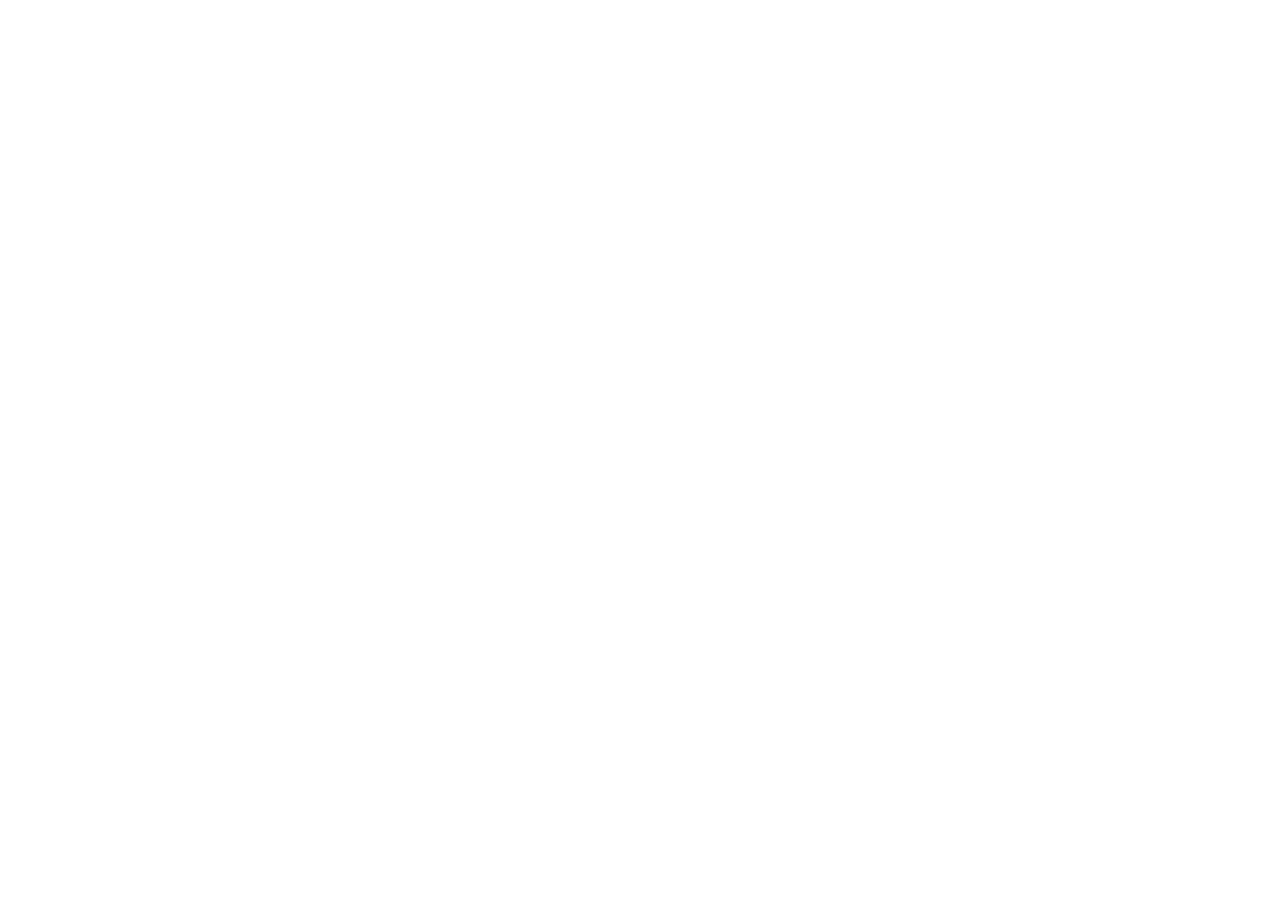
==== 1-Blog/index.html @ 777f2331 "Создание шаблона блога" ====
<!DOCTYPE html>
<html lang="en">

<head>
    <meta charset="UTF-8">
    <meta name="viewport" content="width=device-width, initial-scale=1.0">
    <title>Document</title>
</head>

<body>

</body>

</html>
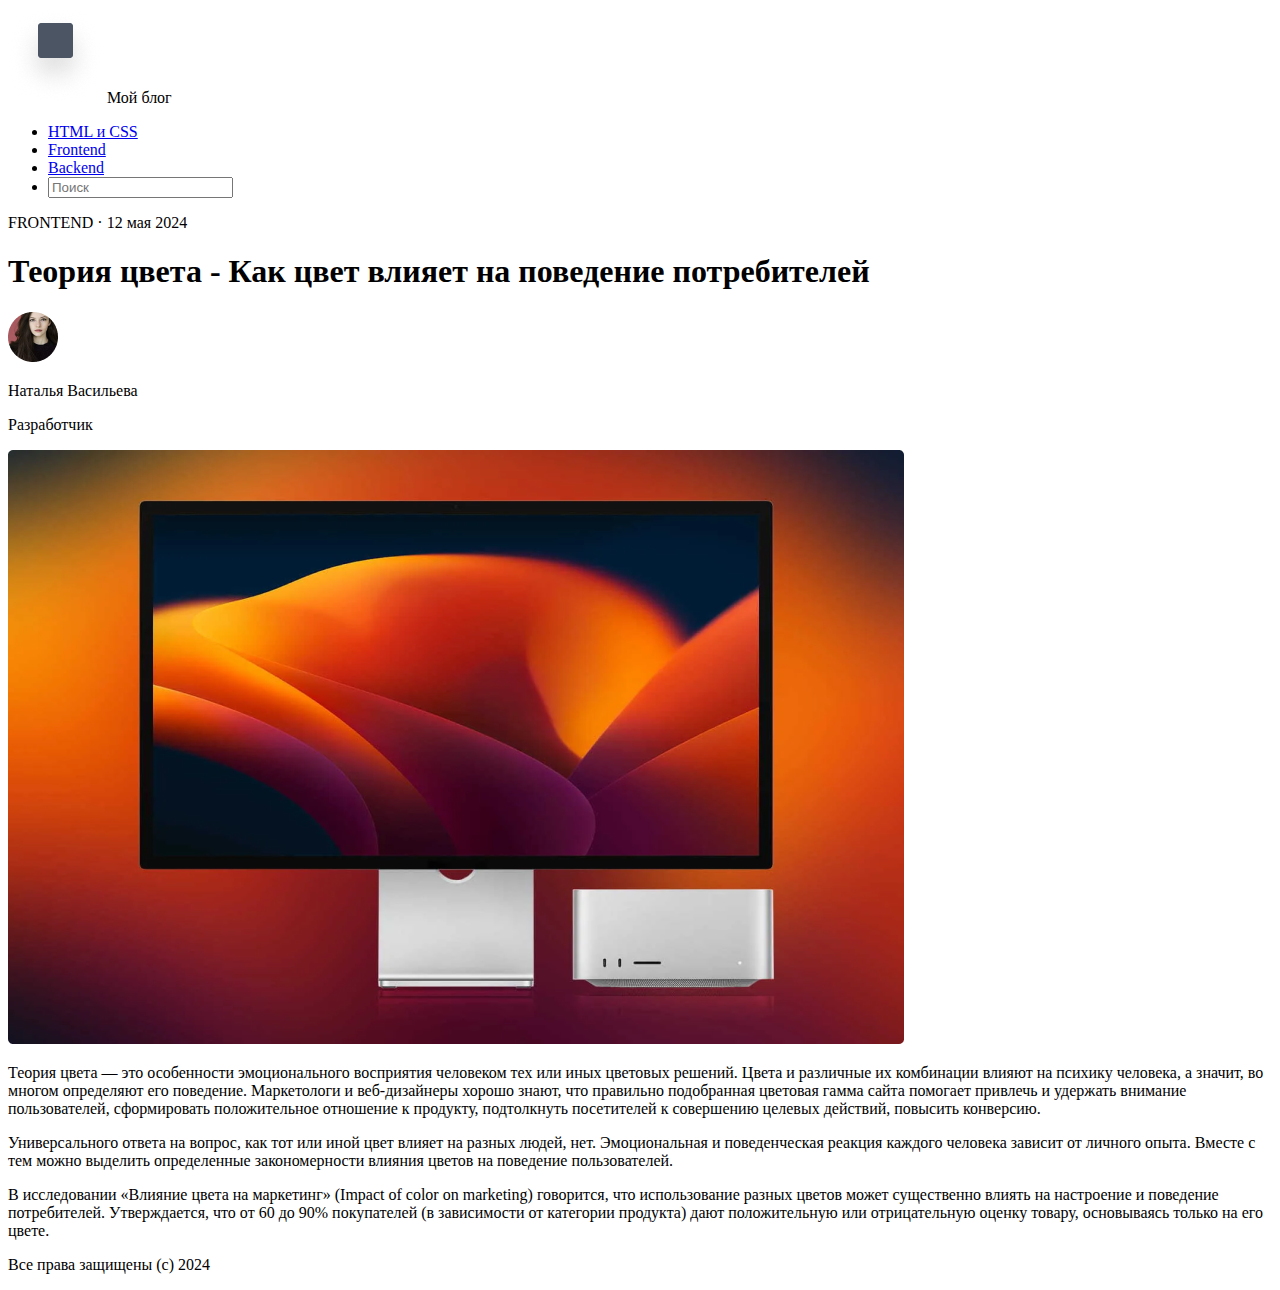
==== commit f80529f3: "Добавление семантики" ====
--- a/1-Blog/index.html
+++ b/1-Blog/index.html
@@ -1,14 +1,68 @@
 <!DOCTYPE html>
-<html lang="en">
+<html lang="ru">
 
 <head>
     <meta charset="UTF-8">
     <meta name="viewport" content="width=device-width, initial-scale=1.0">
-    <title>Document</title>
+    <meta name="keywords" content="HTML, CSS">
+    <meta name="author" content="Dmitriy Samsonov">
+    <meta name="description" content="Blog about color">
+    <title>Теория цвета</title>
 </head>
 
 <body>
-
+    <header>
+        <nav>
+            <div>
+                <article>
+                    <img src="./img/Rectangle 2.png" alt="Фон для логотипа блога">
+                    <span>Мой блог</span>
+                </article>
+                <ul>
+                    <li><a href="#">HTML и CSS</a></li>
+                    <li><a href="#">Frontend</a></li>
+                    <li><a href="#">Backend</a></li>
+                    <li><input type="text" placeholder="Поиск"></li>
+                </ul>
+            </div>
+        </nav>
+    </header>
+    <main>
+        <section>
+            <p>FRONTEND &CenterDot; <time>12 мая 2024</time></p>
+            <h1>Теория цвета - Как цвет влияет на поведение потребителей</h1>
+            <article>
+                <img src="./img/Ellipse 1.png" alt="Фото разработчика">
+                <p>Наталья Васильева</p>
+                <p>Разработчик</p>
+            </article>
+        </section>
+        <section>
+            <img src="./img/Rectangle 181.png" alt="Изображена техника Apple">
+            <p>Теория цвета — это особенности эмоционального восприятия человеком тех или иных цветовых решений. Цвета и
+                различные их
+                комбинации влияют на психику человека, а значит, во многом определяют его поведение. Маркетологи и
+                веб-дизайнеры хорошо
+                знают, что правильно подобранная цветовая гамма сайта помогает привлечь и удержать внимание
+                пользователей, сформировать
+                положительное отношение к продукту, подтолкнуть посетителей к совершению целевых действий, повысить
+                конверсию.</p>
+            <p>Универсального ответа на вопрос, как тот или иной цвет влияет на разных людей, нет. Эмоциональная и
+                поведенческая
+                реакция каждого человека зависит от личного опыта. Вместе с тем можно выделить определенные
+                закономерности влияния
+                цветов на поведение пользователей.</p>
+            <p>В исследовании «Влияние цвета на маркетинг» (Impact of color on marketing) говорится, что использование
+                разных цветов
+                может существенно влиять на настроение и поведение потребителей. Утверждается, что от 60 до 90%
+                покупателей (в
+                зависимости от категории продукта) дают положительную или отрицательную оценку товару, основываясь
+                только на его цвете.</p>
+        </section>
+    </main>
+    <footer>
+        <p>Все права защищены (c) 2024</p>
+    </footer>
 </body>
 
 </html>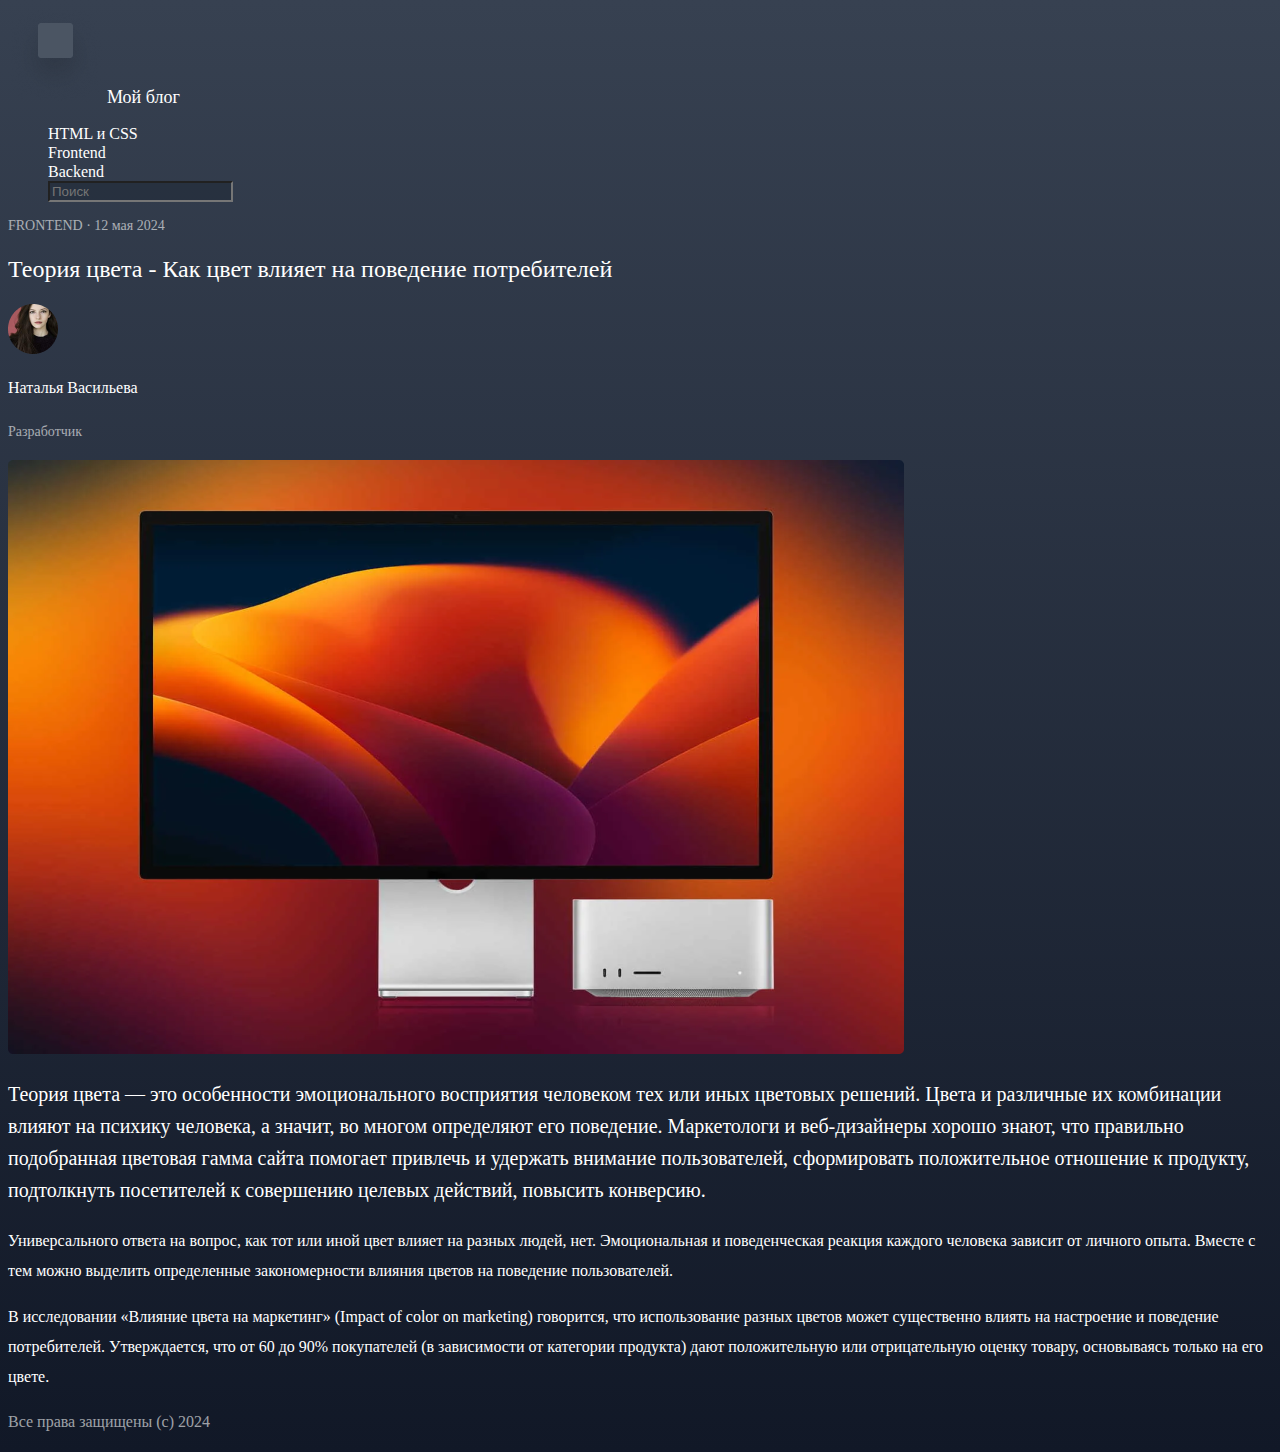
==== commit 5a782fb2: "CSS Selectors" ====
--- a/1-Blog/index.html
+++ b/1-Blog/index.html
@@ -7,39 +7,39 @@
     <meta name="keywords" content="HTML, CSS">
     <meta name="author" content="Dmitriy Samsonov">
     <meta name="description" content="Blog about color">
+    <link rel="stylesheet" href="./styles/style.css">
     <title>Теория цвета</title>
 </head>
 
 <body>
     <header>
+        <article>
+            <img src="./img/Rectangle 2.png" alt="Фон для логотипа блога">
+            <span class="span_myBlog">Мой блог</span>
+        </article>
         <nav>
-            <div>
-                <article>
-                    <img src="./img/Rectangle 2.png" alt="Фон для логотипа блога">
-                    <span>Мой блог</span>
-                </article>
-                <ul>
-                    <li><a href="#">HTML и CSS</a></li>
-                    <li><a href="#">Frontend</a></li>
-                    <li><a href="#">Backend</a></li>
-                    <li><input type="text" placeholder="Поиск"></li>
-                </ul>
-            </div>
+            <ul>
+                <li><a href="#" class="nav_link">HTML и CSS</a></li>
+                <li><a href="#" class="nav_link">Frontend</a></li>
+                <li><a href="#" class="nav_link">Backend</a></li>
+                <li><input type="text" placeholder="Поиск" class="nav_search"></li>
+            </ul>
         </nav>
     </header>
     <main>
         <section>
-            <p>FRONTEND &CenterDot; <time>12 мая 2024</time></p>
-            <h1>Теория цвета - Как цвет влияет на поведение потребителей</h1>
+            <p class="main_chapter">FRONTEND &CenterDot; <time>12 мая 2024</time></p>
+            <h1 class="main_header">Теория цвета - Как цвет влияет на поведение потребителей</h1>
             <article>
                 <img src="./img/Ellipse 1.png" alt="Фото разработчика">
-                <p>Наталья Васильева</p>
-                <p>Разработчик</p>
+                <p class="name">Наталья Васильева</p>
+                <p class="profession">Разработчик</p>
             </article>
         </section>
         <section>
             <img src="./img/Rectangle 181.png" alt="Изображена техника Apple">
-            <p>Теория цвета — это особенности эмоционального восприятия человеком тех или иных цветовых решений. Цвета и
+            <p class="first_paragraph">Теория цвета — это особенности эмоционального восприятия человеком тех или иных
+                цветовых решений. Цвета и
                 различные их
                 комбинации влияют на психику человека, а значит, во многом определяют его поведение. Маркетологи и
                 веб-дизайнеры хорошо
@@ -47,12 +47,14 @@
                 пользователей, сформировать
                 положительное отношение к продукту, подтолкнуть посетителей к совершению целевых действий, повысить
                 конверсию.</p>
-            <p>Универсального ответа на вопрос, как тот или иной цвет влияет на разных людей, нет. Эмоциональная и
+            <p class="other_paragraph">Универсального ответа на вопрос, как тот или иной цвет влияет на разных людей,
+                нет. Эмоциональная и
                 поведенческая
                 реакция каждого человека зависит от личного опыта. Вместе с тем можно выделить определенные
                 закономерности влияния
                 цветов на поведение пользователей.</p>
-            <p>В исследовании «Влияние цвета на маркетинг» (Impact of color on marketing) говорится, что использование
+            <p class="other_paragraph">В исследовании «Влияние цвета на маркетинг» (Impact of color on marketing)
+                говорится, что использование
                 разных цветов
                 может существенно влиять на настроение и поведение потребителей. Утверждается, что от 60 до 90%
                 покупателей (в
@@ -61,7 +63,7 @@
         </section>
     </main>
     <footer>
-        <p>Все права защищены (c) 2024</p>
+        <p class="right">Все права защищены (c) 2024</p>
     </footer>
 </body>
 
--- a/1-Blog/styles/style.css
+++ b/1-Blog/styles/style.css
@@ -0,0 +1,94 @@
+body {
+    background: linear-gradient(180deg, #374151 0%, #111827 100%);
+}
+
+ul {
+    list-style-type: none;
+}
+
+.nav_link {
+    font-family: Roboto;
+    color: #FFF;
+    font-size: 16px;
+    font-weight: 400;
+    line-height: 19px;
+    letter-spacing: 0em;
+    text-decoration: none;
+}
+
+.nav_search {
+    background: #1F293799;
+}
+
+.span_myBlog {
+    font-family: Roboto;
+    color: #FFF;
+    font-size: 18px;
+    font-weight: 400;
+    line-height: 21px;
+    letter-spacing: 0em;
+    text-decoration: none;
+}
+
+.main_chapter {
+    font-family: Roboto;
+    font-size: 14px;
+    font-weight: 400;
+    line-height: 16px;
+    letter-spacing: 0em;
+    color: #FFFFFF99;
+}
+
+.main_header {
+    font-family: Roboto;
+    color: #FFF;
+    font-size: 24px;
+    font-weight: 400;
+    line-height: 38px;
+    letter-spacing: 0em;
+}
+
+.name {
+    font-family: Roboto;
+    color: #FFF;
+    font-size: 16px;
+    font-weight: 400;
+    line-height: 28px;
+    letter-spacing: 0em;
+}
+
+.profession {
+    font-family: Roboto;
+    color: #FFFFFF99;
+    font-size: 14px;
+    font-weight: 400;
+    line-height: 28px;
+    letter-spacing: 0em;
+}
+
+.first_paragraph {
+    font-family: Roboto;
+    color: #FFF;
+    font-size: 20px;
+    font-weight: 400;
+    line-height: 32px;
+    letter-spacing: 0em;
+}
+
+.other_paragraph {
+    font-family: Roboto;
+    color: #FFF;
+    font-size: 16px;
+    font-weight: 400;
+    line-height: 30px;
+    letter-spacing: 0em;
+}
+
+.right {
+    font-family: Roboto;
+    color: #FFFFFF99;
+    font-size: 16px;
+    font-weight: 400;
+    line-height: 28px;
+    letter-spacing: 0em;
+}